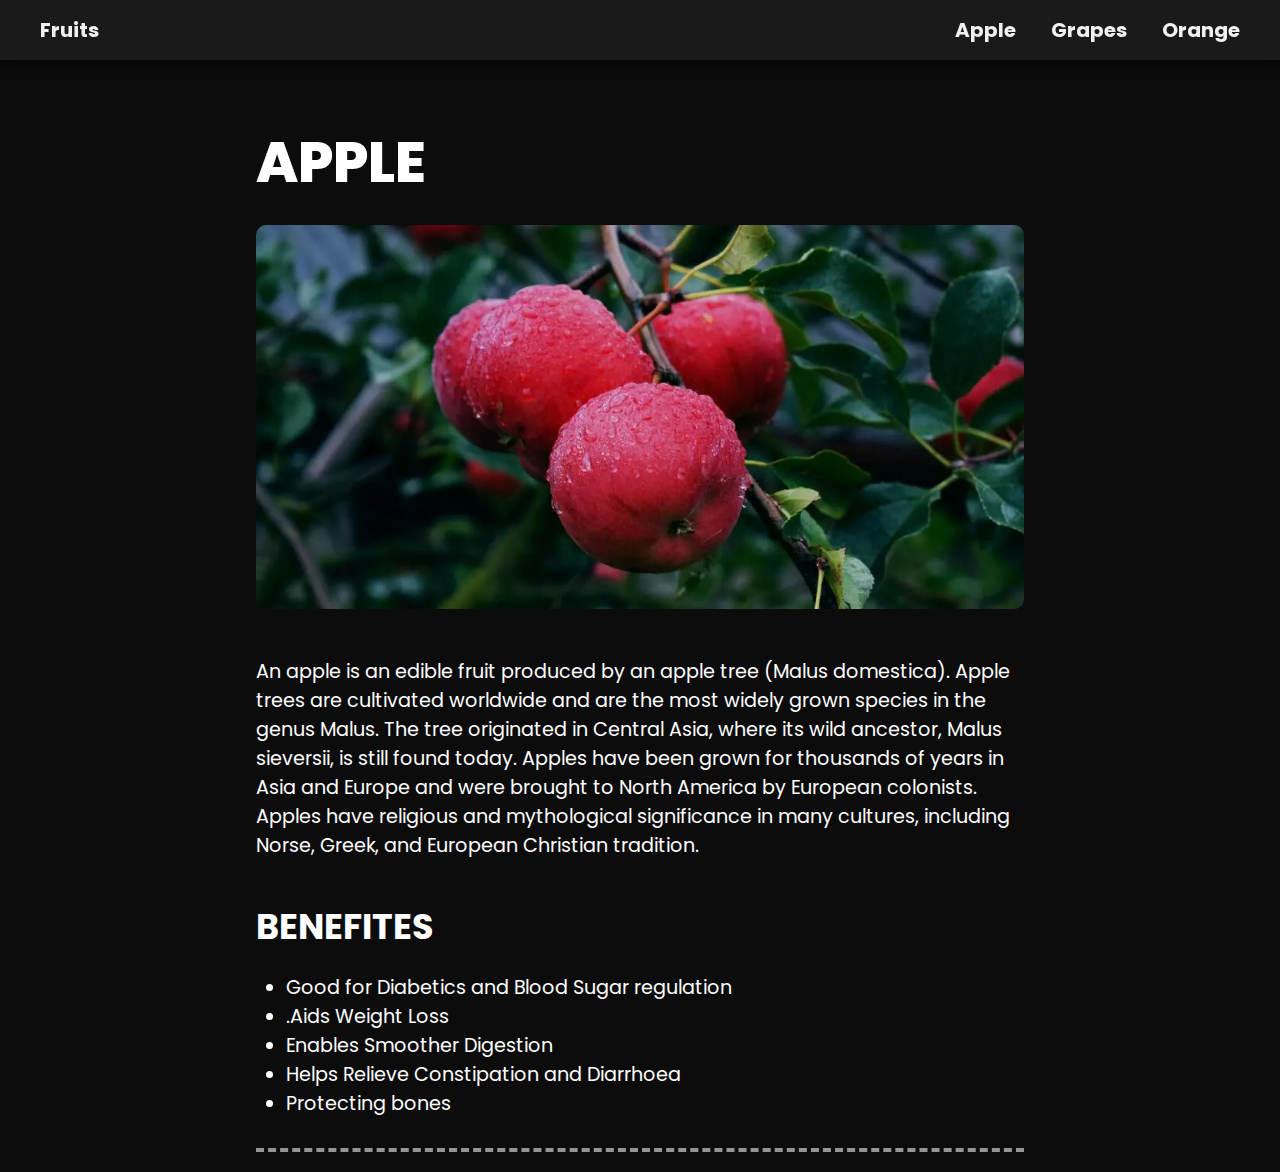
==== apple/index.html @ 15117019 "first commit" ====
<!DOCTYPE html>
<html lang="en">
  <head>
    <meta charset="UTF-8" />
    <meta name="viewport" content="width=device-width, initial-scale=1.0" />
    <link
      href="https://fonts.googleapis.com/css2?family=Poppins:wght@400;700;800&display=swap"
      rel="stylesheet"
    />
    <link rel="stylesheet" href="../style.css" />
    <title>Apple</title>
  </head>
  <body>
    <nav>
      <span>
        <a id="f" href="../">Fruits</a>
      </span>
      <div>
        <span>
          <a href="./apple">Apple</a>
        </span>
        <span>
          <a href="../grapes/">Grapes</a>
        </span>
        <span>
          <a href="../orange/">Orange</a>
        </span>
      </div>
    </nav>
    <div id="container">
      <h1>APPLE</h1>
      <img src="../images/apple.webp" alt="Image of Apple Fruit" />

      <p>
        An apple is an edible fruit produced by an apple tree (Malus domestica).
        Apple trees are cultivated worldwide and are the most widely grown
        species in the genus Malus. The tree originated in Central Asia, where
        its wild ancestor, Malus sieversii, is still found today. Apples have
        been grown for thousands of years in Asia and Europe and were brought to
        North America by European colonists. Apples have religious and
        mythological significance in many cultures, including Norse, Greek, and
        European Christian tradition.
      </p>

      <h2>BENEFITES</h2>
      <ul>
        <li>Good for Diabetics and Blood Sugar regulation</li>
        <li>.Aids Weight Loss</li>
        <li>Enables Smoother Digestion</li>
        <li>Helps Relieve Constipation and Diarrhoea</li>
        <li>Protecting bones</li>
      </ul>
      <hr />
    </div>
  </body>
</html>
---- style.css ----
* {
  margin: 0;
  padding: 0;
}
body {
  background-color: #0c0c0c;
  color: #ffffff;
  font-family: "Poppins", sans-serif;
  display: flex;
  justify-content: center;
  font-size: 1.2rem;
}
nav {
  background-color: #1b1a1a;
  display: flex;
  justify-content: space-between;
  box-shadow: 0px 0px 15px rgba(0, 0, 0, 1);
  align-items: center;
  width: 100%;
  position: fixed;
  height: 60px;
  z-index: 10;
  box-sizing: border-box;
  padding: 10px 25px;
}
nav span {
  margin: 0px 15px;
}

nav span a {
  color: #f0f0f0;
  font-size: 20px;
  text-decoration: none;
  text-align: center;
  font-weight: 700;
}
h1 {
  font-size: 3.5rem;
  font-weight: 800;
  margin-top: 20px;
}
img {
  height: auto;
  width: 100%;
  border-radius: 10px;
  margin-top: 20px;
}
#container {
  max-width: 900px;
  width: 60vw;
  padding-top: 100px;
}
hr {
  margin: 20px 0px;
  width: 100%;
  border: none;
  border-top: 4px dashed #959595;
}
p {
  margin: 40px 0px;
}
h2 {
  font-size: 35px;
  font-weight: 700;
}
ul {
  margin: 20px 0px 30px 0px;
  padding-left: 30px;
}
#f:hover {
  color: #8f1cfa;
}
#a:hover {
  color: crimson;
}
#g:hover {
  color: #09ff46;
}
#o:hover {
  color: #ff9100;
}
#divs {
  display: flex;
}
#bar-icon,
#mob-divs {
  display: none;
}

@media only screen and (max-width: 800px) {
  #bar-icon,
  #mob-divs {
    display: flex;
  }
  #divs {
    display: none;
  }
  #mob-divs {
    position: absolute;
    top: -100%;
    left: 0px;
    width: 100%;
    display: flex;
    flex-direction: column;
    justify-content: center;
    align-items: center;
    background-color: #131313;
    z-index: 9;
    padding: 30px 0px;
    transition: 0.6s;
    box-shadow: 0px 0px 15px rgba(0, 0, 0, 0.5);
  }
  #mob-divs span {
    margin: 10px 0px;
    border-bottom: 1px solid #bdbdbd;
    width: 100%;
    text-align: center;
    padding: 10px 0px;
  }
  #mob-divs a {
    color: white;
    text-decoration: none;
  }
  #container {
    width: 85vw;
  }
}
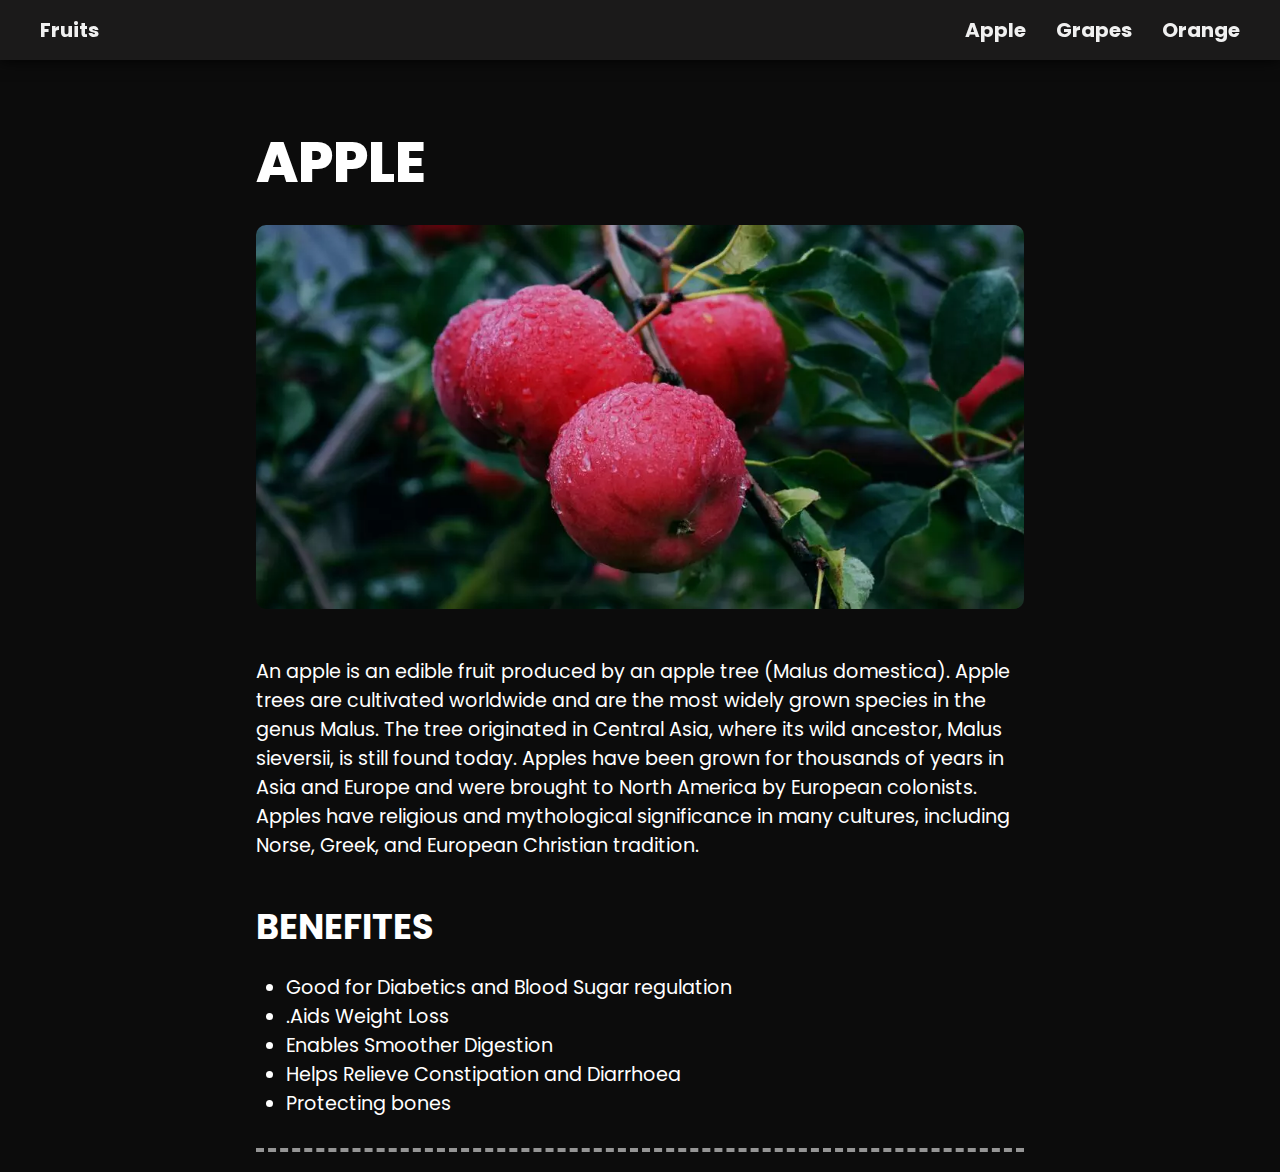
==== commit 5286afbb: "added mobile menu" ====
--- a/apple/index.html
+++ b/apple/index.html
@@ -7,26 +7,49 @@
       href="https://fonts.googleapis.com/css2?family=Poppins:wght@400;700;800&display=swap"
       rel="stylesheet"
     />
+    <link
+      rel="stylesheet"
+      href="https://stackpath.bootstrapcdn.com/font-awesome/4.7.0/css/font-awesome.min.css"
+    />
     <link rel="stylesheet" href="../style.css" />
     <title>Apple</title>
   </head>
   <body>
-    <nav>
+    <nav id="navbar">
       <span>
         <a id="f" href="../">Fruits</a>
       </span>
-      <div>
+
+      <i
+        class="fa fa-bars"
+        onclick="Menu()"
+        id="bar-icon"
+        aria-hidden="true"
+      ></i>
+
+      <div id="divs">
         <span>
-          <a href="./apple">Apple</a>
+          <a id="a" href="./">Apple</a>
         </span>
         <span>
-          <a href="../grapes/">Grapes</a>
+          <a id="g" href="../grapes">Grapes</a>
         </span>
         <span>
-          <a href="../orange/">Orange</a>
+          <a id="o" href="../orange">Orange</a>
         </span>
       </div>
     </nav>
+    <div id="mob-divs">
+      <span>
+        <a id="a" href="./">Apple</a>
+      </span>
+      <span>
+        <a id="g" href="../grapes">Grapes</a>
+      </span>
+      <span>
+        <a id="o" href="../orange">Orange</a>
+      </span>
+    </div>
     <div id="container">
       <h1>APPLE</h1>
       <img src="../images/apple.webp" alt="Image of Apple Fruit" />
@@ -52,5 +75,6 @@
       </ul>
       <hr />
     </div>
+    <script src="../script.js"></script>
   </body>
 </html>
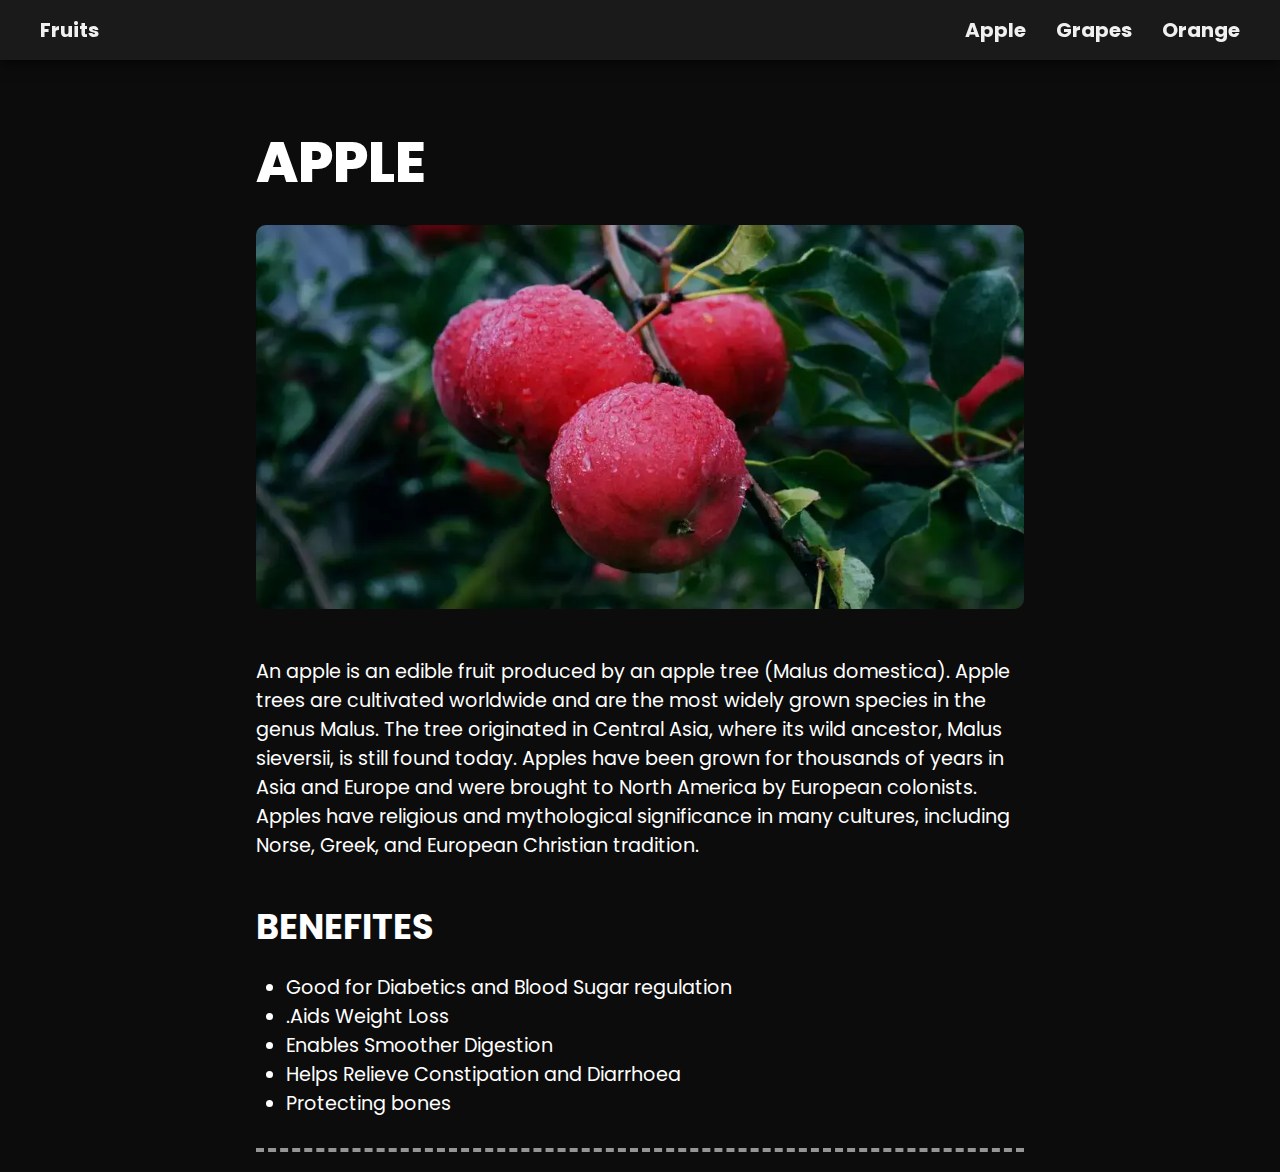
==== commit d224e4ce: "preformance improved" ====
--- a/apple/index.html
+++ b/apple/index.html
@@ -2,15 +2,17 @@
 <html lang="en">
   <head>
     <meta charset="UTF-8" />
+    <meta name="description" content="This page is all about apple" />
     <meta name="viewport" content="width=device-width, initial-scale=1.0" />
+    <link rel="preconnect" href="https://fonts.gstatic.com/" />
     <link
       href="https://fonts.googleapis.com/css2?family=Poppins:wght@400;700;800&display=swap"
       rel="stylesheet"
+      media="print"
+      onload="this.media='all'"
+      type="text/css"
     />
-    <link
-      rel="stylesheet"
-      href="https://stackpath.bootstrapcdn.com/font-awesome/4.7.0/css/font-awesome.min.css"
-    />
+
     <link rel="stylesheet" href="../style.css" />
     <title>Apple</title>
   </head>
@@ -20,34 +22,41 @@
         <a id="f" href="../">Fruits</a>
       </span>
 
-      <i
-        class="fa fa-bars"
-        onclick="Menu()"
-        id="bar-icon"
-        aria-hidden="true"
-      ></i>
+      <span id="bar-icon" onclick="Menu()">
+        <svg
+          width="89"
+          height="45"
+          viewBox="0 0 89 45"
+          fill="none"
+          xmlns="http://www.w3.org/2000/svg"
+        >
+          <line y1="5" x2="89" y2="5" stroke="white" stroke-width="10" />
+          <line y1="27" x2="89" y2="27" stroke="white" stroke-width="10" />
+          <line y1="50" x2="89" y2="50" stroke="white" stroke-width="10" />
+        </svg>
+      </span>
 
       <div id="divs">
         <span>
-          <a id="a" href="./">Apple</a>
+          <a class="a" href="./">Apple</a>
         </span>
         <span>
-          <a id="g" href="../grapes">Grapes</a>
+          <a class="g" href="../grapes">Grapes</a>
         </span>
         <span>
-          <a id="o" href="../orange">Orange</a>
+          <a class="o" href="../orange">Orange</a>
         </span>
       </div>
     </nav>
     <div id="mob-divs">
       <span>
-        <a id="a" href="./">Apple</a>
+        <a class="a" href="./">Apple</a>
       </span>
       <span>
-        <a id="g" href="../grapes">Grapes</a>
+        <a class="g" href="../grapes">Grapes</a>
       </span>
       <span>
-        <a id="o" href="../orange">Orange</a>
+        <a class="o" href="../orange">Orange</a>
       </span>
     </div>
     <div id="container">
--- a/style.css
+++ b/style.css
@@ -70,13 +70,13 @@
 #f:hover {
   color: #8f1cfa;
 }
-#a:hover {
+.a:hover {
   color: crimson;
 }
-#g:hover {
+.g:hover {
   color: #09ff46;
 }
-#o:hover {
+.o:hover {
   color: #ff9100;
 }
 #divs {
@@ -86,7 +86,9 @@
 #mob-divs {
   display: none;
 }
-
+#bar-icon {
+  width: 25px;
+}
 @media only screen and (max-width: 800px) {
   #bar-icon,
   #mob-divs {
